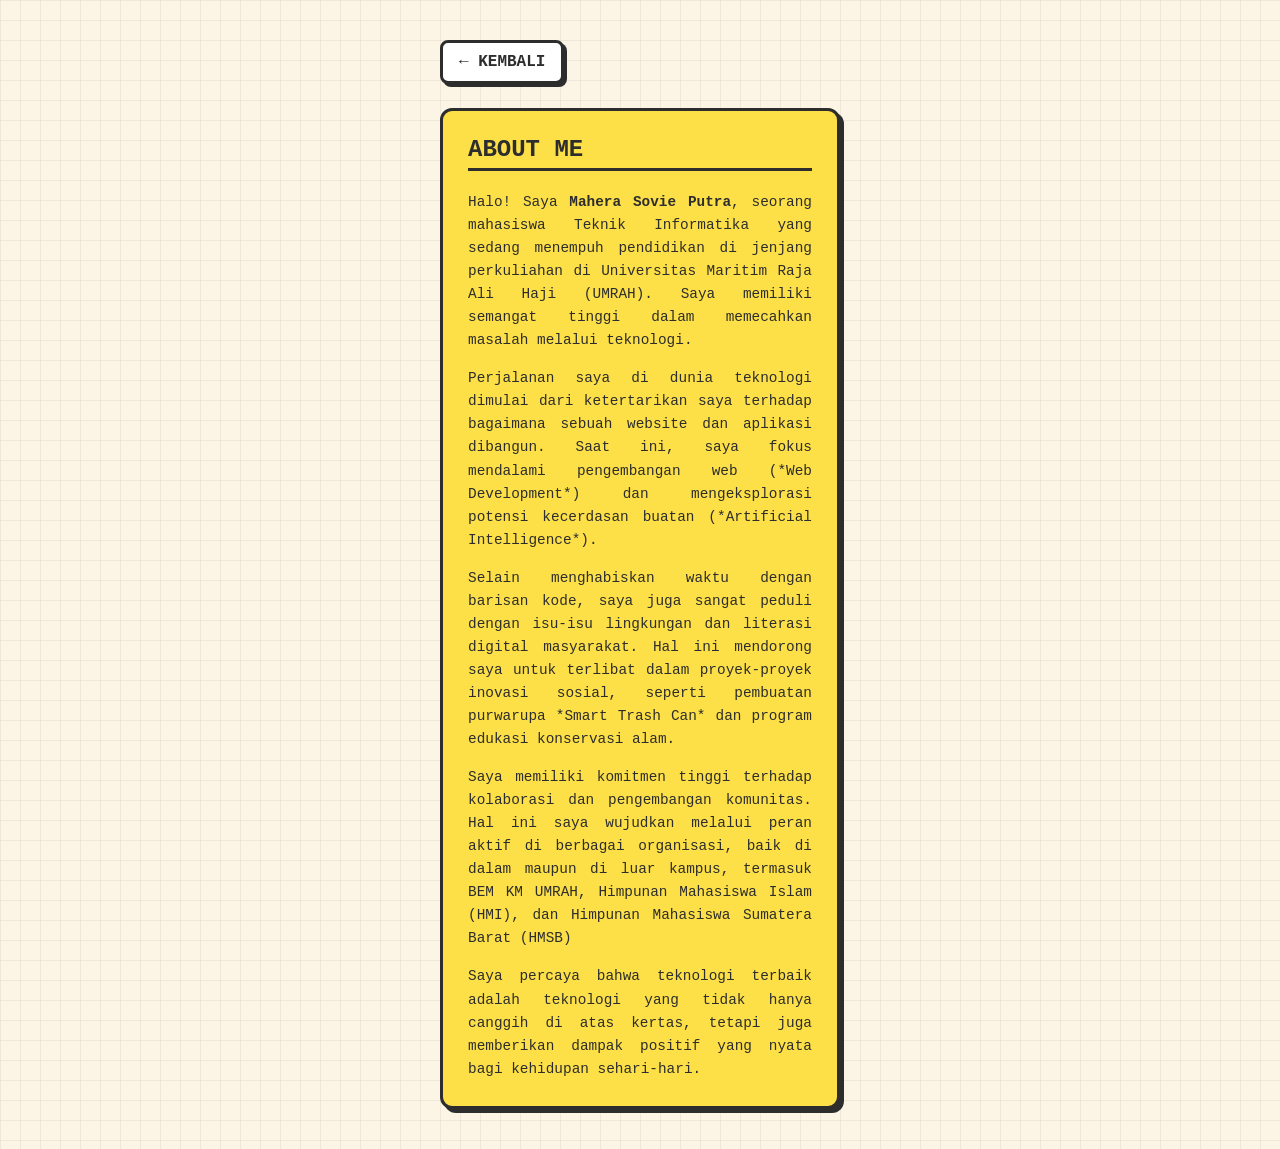
==== about.html @ 792cc69e "Add files via upload" ====
<!DOCTYPE html>
<html lang="id">
<head>
    <meta charset="UTF-8">
    <meta name="viewport" content="width=device-width, initial-scale=1.0">
    <title>About Me | Mahera Sovie Putra</title>
    <link rel="stylesheet" href="style.css">
</head>
<body>
    <div class="container">
        
        <!-- Tombol Kembali ke Halaman Utama -->
        <a href="index.html" class="back-btn">← KEMBALI</a>

        <!-- Kotak Konten About Me -->
        <div class="card about-card yellow">
            <h2>ABOUT ME</h2>
            
            <div class="about-content">
                <p>
                    Halo! Saya <strong>Mahera Sovie Putra</strong>, seorang mahasiswa Teknik Informatika yang sedang menempuh pendidikan di jenjang perkuliahan di Universitas Maritim Raja Ali Haji (UMRAH). Saya memiliki semangat tinggi dalam memecahkan masalah melalui teknologi.
                </p>
                <p>
                    Perjalanan saya di dunia teknologi dimulai dari ketertarikan saya terhadap bagaimana sebuah website dan aplikasi dibangun. Saat ini, saya fokus mendalami pengembangan web (*Web Development*) dan mengeksplorasi potensi kecerdasan buatan (*Artificial Intelligence*).
                </p>
                <p>
                    Selain menghabiskan waktu dengan barisan kode, saya juga sangat peduli dengan isu-isu lingkungan dan literasi digital masyarakat. Hal ini mendorong saya untuk terlibat dalam proyek-proyek inovasi sosial, seperti pembuatan purwarupa *Smart Trash Can* dan program edukasi konservasi alam.
                </p>
                <p>
                    Saya memiliki komitmen tinggi terhadap kolaborasi dan pengembangan komunitas. Hal ini saya wujudkan melalui peran aktif di berbagai organisasi, baik di dalam maupun di luar kampus, termasuk BEM KM UMRAH, Himpunan Mahasiswa Islam (HMI), dan Himpunan Mahasiswa Sumatera Barat (HMSB)
                <p>
                    Saya percaya bahwa teknologi terbaik adalah teknologi yang tidak hanya canggih di atas kertas, tetapi juga memberikan dampak positif yang nyata bagi kehidupan sehari-hari.
                </p>
            </div>
        </div>

    </div>
</body>
</html>
---- style.css ----
/* Mengatur font dasar dan reset margin */
* {
    margin: 0;
    padding: 0;
    box-sizing: border-box;
    font-family: 'Courier New', Courier, monospace;
}

/* Latar belakang dengan motif Grid/Buku Tulis */
body {
    background-color: #fcf4e4; /* Warna krem dasar */
    background-image: 
        linear-gradient(to right, rgba(0,0,0,0.05) 1px, transparent 1px),
        linear-gradient(to bottom, rgba(0,0,0,0.05) 1px, transparent 1px);
    background-size: 20px 20px;
    display: flex;
    justify-content: center;
    padding: 40px 20px;
}

/* Pembungkus Utama agar ada di tengah */
.container {
    width: 100%;
    max-width: 400px;
    display: flex;
    flex-direction: column;
    gap: 16px;
}

/* --- GAYA NEOBRUTALISM DASAR --- */
.card {
    border: 3px solid #2d2d2d;
    border-radius: 12px;
    box-shadow: 4px 4px 0px #2d2d2d; /* Efek bayangan blok tajam */
    text-decoration: none;
    color: #2d2d2d;
    display: flex;
    transition: transform 0.2s, box-shadow 0.2s;
}

/* Efek saat tombol disentuh/diklik */
.card:hover {
    transform: translate(-2px, -2px);
    box-shadow: 6px 6px 0px #2d2d2d;
}
.card:active {
    transform: translate(2px, 2px);
    box-shadow: 2px 2px 0px #2d2d2d;
}

/* --- KARTU PROFIL --- */
.profile-card {
    background-color: #ffffff;
    padding: 20px;
    margin-bottom: 8px;
    align-items: center; /* Menjaga foto dan teks profil tetap sejajar di tengah */
}

.avatar {
    width: 60px;
    height: 60px;
    background-color: #9ca3af;
    border-radius: 50%;
    border: 2px solid #2d2d2d;
    margin-right: 15px;
    flex-shrink: 0;
    object-fit: cover; /* PENTING: Memastikan foto tidak gepeng atau lonjong */
    object-position: center; /* Memastikan fokus foto ada di tengah */
}

.profile-text h1 {
    font-size: 1.2rem;
    font-weight: 800;
    text-transform: uppercase;
    line-height: 1.2;
}

.profile-text p {
    font-size: 0.8rem;
    margin-top: 4px;
}

/* --- KARTU TAUTAN / KONTEN --- */
.link-card {
    padding: 15px 20px;
    justify-content: space-between;
    align-items: flex-start; /* Diubah agar teks panjang (About Me dll) mulainya rapi dari atas */
}

.yellow { background-color: #fde047; }
.blue { background-color: #60a5fa; color: white; }
.pink { background-color: #f472b6; }
.green { background-color: #34d399; }

/* Wadah Teks di dalam Kotak */
.link-text {
    flex: 1; /* Memastikan teks mengisi area yang kosong */
    padding-right: 15px; /* Memberi jarak agar teks tidak menabrak ikon panah */
}

.link-text h2 {
    font-size: 1rem;
    font-weight: 800;
}

.link-text p {
    font-size: 0.75rem;
    margin-top: 6px;
    line-height: 1.4; /* Memberi jarak antar baris agar paragraf lebih nyaman dibaca */
}

/* Ikon Panah di kanan */
.icon-box {
    width: 35px;
    height: 35px;
    background-color: #ffffff;
    border: 2px solid #2d2d2d;
    border-radius: 8px;
    display: flex;
    justify-content: center;
    align-items: center;
    font-weight: bold;
    color: #2d2d2d;
    flex-shrink: 0; /* Memastikan kotak ikon tidak mengecil meskipun teks di sebelahnya panjang */
}

/* --- IKON MEDIA SOSIAL BAWAH --- */
.social-container {
    display: flex;
    justify-content: center;
    gap: 15px;
    margin-top: 10px;
}

.social-icon {
    width: 45px;
    height: 45px;
    background-color: #ffffff;
    border: 3px solid #2d2d2d;
    border-radius: 12px;
    box-shadow: 3px 3px 0px #2d2d2d;
    display: flex;
    justify-content: center;
    align-items: center;
    text-decoration: none;
    color: #2d2d2d;
    font-weight: bold;
    transition: transform 0.2s;
}

.social-icon:hover {
    transform: translate(-2px, -2px);
    box-shadow: 5px 5px 0px #2d2d2d;
}

/* =========================================
   GAYA KHUSUS HALAMAN ABOUT ME
   ========================================= */

/* Tombol Kembali (Back Button) */
.back-btn {
    display: inline-block;
    padding: 10px 16px;
    background-color: #ffffff;
    border: 3px solid #2d2d2d;
    border-radius: 8px;
    text-decoration: none;
    color: #2d2d2d;
    font-weight: 800;
    box-shadow: 3px 3px 0px #2d2d2d;
    align-self: flex-start; /* Agar ukuran tombol menyesuaikan teks, tidak melebar */
    margin-bottom: 8px;
    transition: transform 0.2s, box-shadow 0.2s;
}

.back-btn:hover {
    transform: translate(-2px, -2px);
    box-shadow: 5px 5px 0px #2d2d2d;
}

.back-btn:active {
    transform: translate(2px, 2px);
    box-shadow: 1px 1px 0px #2d2d2d;
}

/* Kotak Konten Utama About */
.about-card {
    flex-direction: column; /* Mengubah susunan elemen menjadi dari atas ke bawah */
    align-items: flex-start;
    padding: 25px;
}

.about-card h2 {
    font-size: 1.5rem;
    font-weight: 900;
    margin-bottom: 20px;
    border-bottom: 3px solid #2d2d2d;
    padding-bottom: 5px;
    width: 100%;
}

.about-content p {
    font-size: 0.9rem;
    line-height: 1.6;
    margin-bottom: 15px;
    text-align: justify; /* Membuat rata kanan-kiri agar seperti buku */
}

.about-content p:last-child {
    margin-bottom: 0;
}

/* =========================================
   GAYA KHUSUS HALAMAN SKILLS
   ========================================= */

/* Kotak Utama Skills */
.skills-card {
    flex-direction: column;
    align-items: flex-start;
    padding: 25px;
}

.skills-card h2 {
    font-size: 1.5rem;
    font-weight: 900;
    margin-bottom: 20px;
    border-bottom: 3px solid #ffffff; /* Garis putih karena background biru */
    padding-bottom: 5px;
    width: 100%;
}

/* Wadah Kategori */
.skills-category {
    width: 100%;
    margin-bottom: 18px;
}

.skills-category:last-child {
    margin-bottom: 0;
}

.skills-category h3 {
    font-size: 1rem;
    font-weight: 800;
    margin-bottom: 10px;
    text-transform: uppercase;
    letter-spacing: 0.5px;
}

/* Desain Label (Tag) Neobrutalism */
.tags-container {
    display: flex;
    flex-wrap: wrap; /* Agar tag turun ke baris bawah jika tidak muat */
    gap: 10px;
}

.skill-tag {
    background-color: #ffffff;
    color: #2d2d2d;
    font-size: 0.75rem;
    font-weight: 800;
    padding: 6px 12px;
    border: 2px solid #2d2d2d;
    border-radius: 6px;
    box-shadow: 2px 2px 0px #2d2d2d;
    transition: transform 0.1s, box-shadow 0.1s;
    cursor: default; /* Kursor panah biasa, karena tidak bisa diklik */
}

/* Efek sedikit bergerak jika tag dilewati kursor */
.skill-tag:hover {
    transform: translate(-1px, -1px);
    box-shadow: 3px 3px 0px #2d2d2d;
}

/* =========================================
   GAYA KHUSUS HALAMAN PROJECTS
   ========================================= */

/* Kotak Utama Projects */
.projects-card {
    flex-direction: column;
    align-items: flex-start;
    padding: 25px;
}

.projects-card h2 {
    font-size: 1.5rem;
    font-weight: 900;
    margin-bottom: 20px;
    border-bottom: 3px solid #2d2d2d;
    padding-bottom: 5px;
    width: 100%;
}

/* Kotak untuk Setiap Proyek (Warna Putih) */
.project-box {
    background-color: #ffffff;
    border: 3px solid #2d2d2d;
    border-radius: 10px;
    padding: 15px;
    margin-bottom: 15px;
    width: 100%;
    /* Sedikit bayangan statis agar terpisah dari background pink */
    box-shadow: 3px 3px 0px #2d2d2d; 
}

.project-box:last-child {
    margin-bottom: 0;
}

.project-box h3 {
    font-size: 1.1rem;
    font-weight: 800;
    margin-bottom: 6px;
    color: #2d2d2d;
}

.project-box p {
    font-size: 0.85rem;
    line-height: 1.4;
    margin-bottom: 12px;
    color: #4b5563;
}

/* Tombol Repositori GitHub */
.repo-btn {
    display: inline-block;
    background-color: #2d2d2d;
    color: #ffffff;
    font-size: 0.8rem;
    font-weight: bold;
    text-decoration: none;
    padding: 8px 14px;
    border: 2px solid #2d2d2d;
    border-radius: 6px;
    transition: all 0.2s;
}

/* Efek kebalikan (Invert) saat tombol GitHub disentuh */
.repo-btn:hover {
    background-color: #ffffff;
    color: #2d2d2d;
    box-shadow: 3px 3px 0px #2d2d2d;
    transform: translate(-2px, -2px);
}

.repo-btn:active {
    transform: translate(1px, 1px);
    box-shadow: 1px 1px 0px #2d2d2d;
}

/* =========================================
   GAYA KHUSUS HALAMAN SERTIFIKAT
   ========================================= */

/* Kotak Utama Sertifikat */
.cert-card {
    flex-direction: column;
    align-items: flex-start;
    padding: 25px;
}

.cert-card h2 {
    font-size: 1.5rem;
    font-weight: 900;
    margin-bottom: 20px;
    border-bottom: 3px solid #2d2d2d;
    padding-bottom: 5px;
    width: 100%;
}

/* Desain Item Sertifikat */
.cert-item {
    display: flex;
    align-items: center;
    background-color: #ffffff;
    border: 3px solid #2d2d2d;
    border-radius: 8px;
    padding: 15px;
    margin-bottom: 12px;
    width: 100%;
    box-shadow: 3px 3px 0px #2d2d2d;
}

.cert-item:last-child {
    margin-bottom: 0;
}

.cert-icon {
    font-size: 2rem;
    margin-right: 15px;
}

.cert-info h3 {
    font-size: 1rem;
    font-weight: 800;
    color: #2d2d2d;
    margin-bottom: 4px;
}

/* Gaya Teks Keterangan Sertifikat & Emotikon */
.cert-title {
    display: flex;
    align-items: flex-start; /* Sejajarkan emotikon dengan teks jika teksnya panjang */
    font-size: 1.05rem;
    font-weight: 800;
    color: #2d2d2d;
    margin-bottom: 4px;
    line-height: 1.3;
}

.cert-icon {
    font-size: 1.3rem; /* Ukuran emotikon sedikit lebih besar dari teks */
    margin-right: 8px; /* Jarak antara emotikon dan huruf pertama */
    flex-shrink: 0; /* Mencegah emotikon gepeng jika teks judulnya panjang ke bawah */
}

.cert-info p {
    font-size: 0.85rem;
    color: #4b5563;
    line-height: 1.4;
    padding-left: 32px; /* Menjorokkan teks p agar sejajar dengan huruf pertama judul, bukan di bawah emotikon */
}
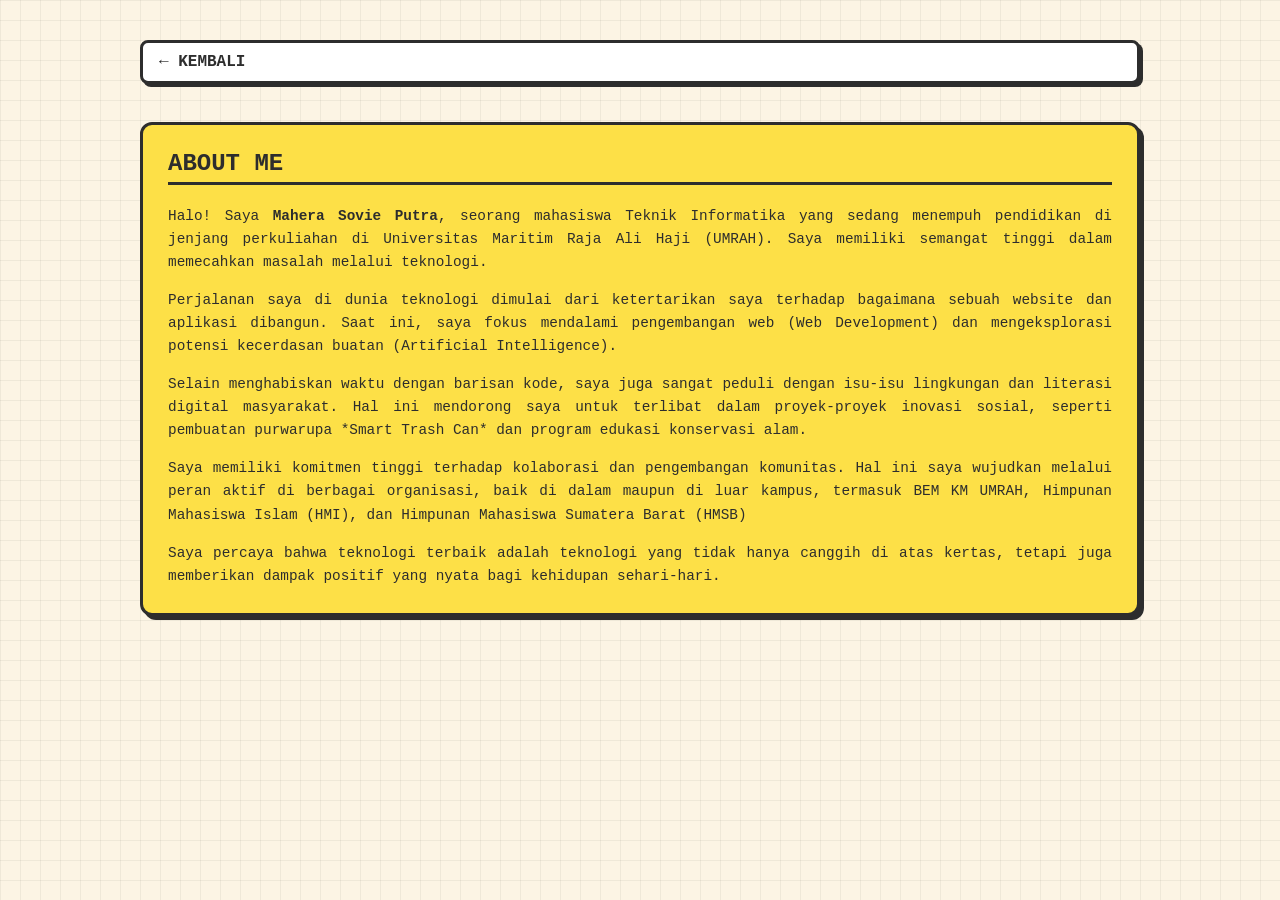
==== commit 5bde0529: "about.html" ====
--- a/about.html
+++ b/about.html
@@ -21,7 +21,7 @@
                     Halo! Saya <strong>Mahera Sovie Putra</strong>, seorang mahasiswa Teknik Informatika yang sedang menempuh pendidikan di jenjang perkuliahan di Universitas Maritim Raja Ali Haji (UMRAH). Saya memiliki semangat tinggi dalam memecahkan masalah melalui teknologi.
                 </p>
                 <p>
-                    Perjalanan saya di dunia teknologi dimulai dari ketertarikan saya terhadap bagaimana sebuah website dan aplikasi dibangun. Saat ini, saya fokus mendalami pengembangan web (*Web Development*) dan mengeksplorasi potensi kecerdasan buatan (*Artificial Intelligence*).
+                    Perjalanan saya di dunia teknologi dimulai dari ketertarikan saya terhadap bagaimana sebuah website dan aplikasi dibangun. Saat ini, saya fokus mendalami pengembangan web (Web Development) dan mengeksplorasi potensi kecerdasan buatan (Artificial Intelligence).
                 </p>
                 <p>
                     Selain menghabiskan waktu dengan barisan kode, saya juga sangat peduli dengan isu-isu lingkungan dan literasi digital masyarakat. Hal ini mendorong saya untuk terlibat dalam proyek-proyek inovasi sosial, seperti pembuatan purwarupa *Smart Trash Can* dan program edukasi konservasi alam.
@@ -36,4 +36,4 @@
 
     </div>
 </body>
-</html>+</html>
--- a/style.css
+++ b/style.css
@@ -422,4 +422,96 @@
     color: #4b5563;
     line-height: 1.4;
     padding-left: 32px; /* Menjorokkan teks p agar sejajar dengan huruf pertama judul, bukan di bawah emotikon */
-}+}
+
+.cert-item,
+.cert-info {
+    max-width: 100%; /* Memastikan elemen tidak melebihi lebar layar */
+    box-sizing: border-box; /* Menghitung padding ke dalam batas kotak */
+}
+
+.cert-title, 
+.cert-info p {
+    word-wrap: break-word; /* Memaksa kata yang terlalu panjang untuk turun ke bawah */
+    overflow-wrap: break-word;
+    word-break: break-word;
+}
+/* =========================================
+   DESAIN RESPONSIF (TAMPILAN DESKTOP) - DIPERBESAR
+   ========================================= */
+
+/* Kode di bawah ini HANYA akan aktif jika layar lebih lebar dari 768px (Tablet/Laptop) */
+@media screen and (min-width: 768px) {
+    
+    /* 1. Melebarkan wadah utama */
+    .container {
+        max-width: 1000px; /* Diperbesar signifikan dari 800px ke 1000px */
+        display: grid;
+        grid-template-columns: 1fr 1fr; /* Tetap membagi 2 kolom */
+        gap: 30px; /* Jarak antar kotak direnggangkan */
+    }
+
+    /* 2. Memaksa elemen tertentu membentang penuh (2 kolom) */
+    .profile-card, 
+    .social-container,
+    .back-btn,
+    .about-card,
+    .skills-card,
+    .projects-card,
+    .cert-card {
+        grid-column: span 2;
+    }
+
+    /* 3. Memperbesar Kotak Tautan / Menu */
+    .link-card {
+        height: 100%;
+        min-height: 180px; /* Tinggi kotak diperbesar */
+        padding: 30px 40px; /* Ruang di dalam kotak diperluas */
+    }
+
+    /* Memperbesar teks dan panah di dalam kotak menu */
+    .link-text h2 {
+        font-size: 1.5rem; /* Judul menu (ABOUT ME, dll) lebih besar */
+    }
+    
+    .link-text p {
+        font-size: 1rem; /* Teks deskripsi lebih besar */
+        margin-top: 10px;
+    }
+
+    .icon-box {
+        width: 50px; /* Kotak panah lebih besar */
+        height: 50px;
+        font-size: 1.4rem; /* Ikon panah lebih besar */
+    }
+
+    /* 4. Memperbesar Kotak Profil dan Isinya */
+    .profile-card {
+        padding: 40px; /* Kotak profil lebih luas */
+    }
+    
+    .avatar {
+        width: 120px; /* Foto profil diperbesar drastis */
+        height: 120px;
+        margin-right: 35px; /* Jarak foto ke teks dijauhkan */
+    }
+    
+    .profile-text h1 {
+        font-size: 2.5rem; /* Nama kamu tampil sangat besar dan tegas */
+    }
+    
+    .profile-text p {
+        font-size: 1.2rem; /* Deskripsi profesi lebih jelas */
+        margin-top: 8px;
+    }
+
+    /* 5. Memperbesar Kotak Media Sosial di Bawah */
+    .social-icon {
+        width: 60px;
+        height: 60px;
+    }
+
+    .social-icon i {
+        font-size: 1.8rem; /* Logo GitHub, IG, dll lebih besar */
+    }
+}
